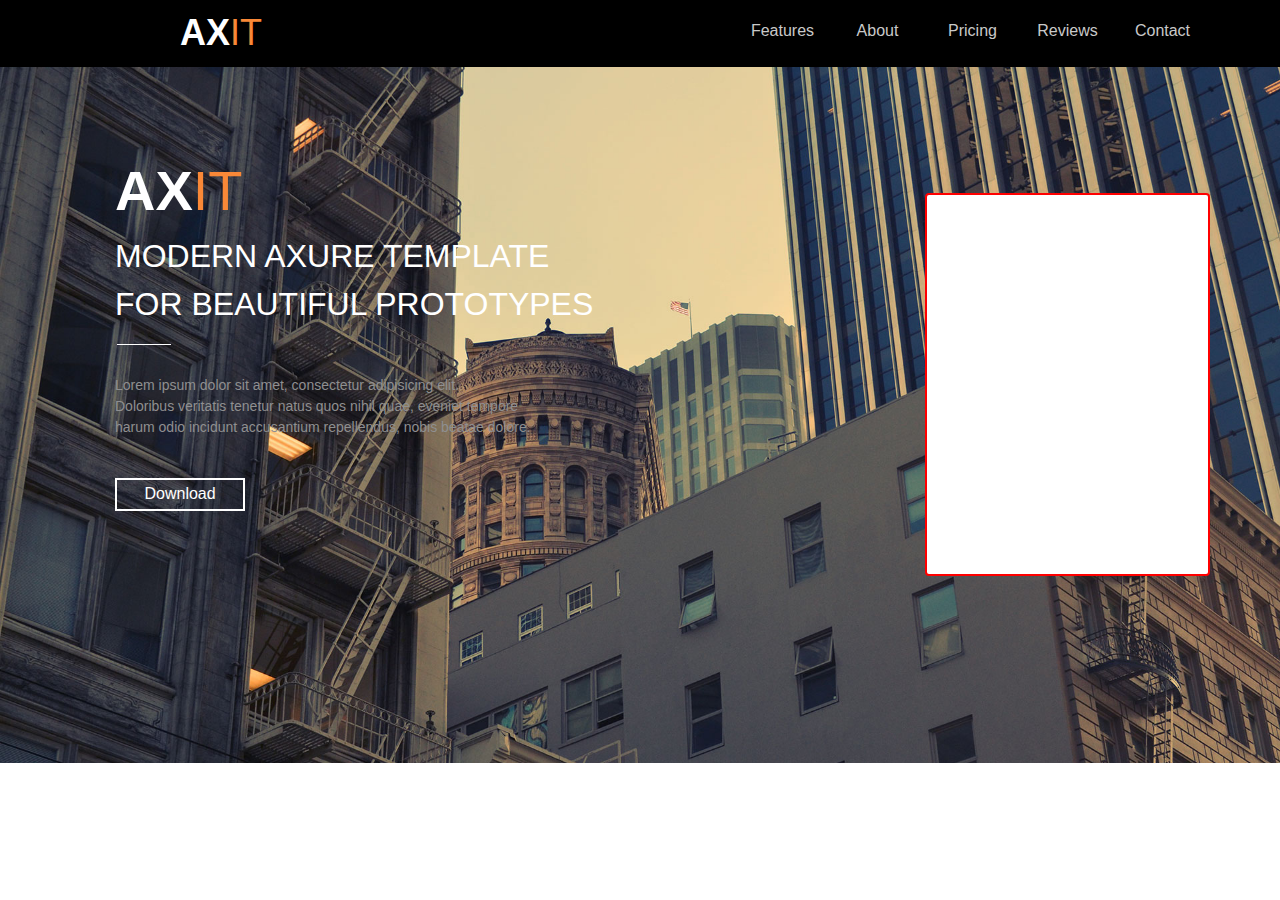
==== Project_5/index.html @ e91014ca "Project_5" ====
<!DOCTYPE html>
<html lang="en">
<head>
	<meta charset="UTF-8">
	<title>Axit</title>
	<link rel="stylesheet" href="css/bootstrap.css">
	<link rel="stylesheet" href="css/style.css">
	<link rel="stylesheet" href="css/media-lg.css">
	<meta name="viewport" content="width=device-width, initial-scale=1, shrink-to-fit=no">
</head>
<body>
	
	
	<div class="header">
		<div class="container">
			<div class="row">
			<div class="col-xl-1 offset-xl-1 col-lg-1 col-md-1 col-sm-1 text-center">
				<a href="#" class="head-logo">AX<span>IT</span></a>
			</div>
			<div class="col-xl-1 offset-xl-5 col-lg-1 offset-lg-6 col-md-1 offset-md-2 col-sm-1 offset-sm-2 col-4 offset-1 text-center">
				<a href="#" class="head-links">Features</a>
			</div>
			<div class="col-xl-1 offset-xl-0 col-lg-1 offset-lg-0 col-md-1 offset-md-1 col-sm-1 offset-sm-1 col-4 offset-2 text-center">
				<a href="#" class="head-links about">About</a>
			</div>
			<div class="col-xl-1 offset-xl-0 col-lg-1 offset-lg-0 col-md-1 offset-md-1 col-sm-1 offset-sm-1 col-4 offset-1 text-center">
				<a href="#" class="head-links pricing">Pricing</a>
			</div>
			<div class="col-xl-1 offset-xl-0 col-lg-1 offset-lg-0 col-md-1 offset-md-1 col-sm-1 offset-sm-1 col-4 offset-2 text-center">
				<a href="#" class="head-links reviews">Reviews</a>
			</div>
			<div class="col-xl-1 offset-xl-0 col-lg-1 offset-lg-0 col-md-1 offset-md-1 col-sm-1 offset-sm-1 col-4 offset-4 text-center">
				<a href="#" class="head-links contact">Contact</a>
			</div>
		</div>
		</div>
	</div>
	
	<div class="block-1">
		<div class="container">
			<div class="row">
				<div class="col-xl-6 offset-xl-0 col-lg-6 offset-lg-0 col-sm-10 offset-md-1">
					<div class="container">
						<div class="block-1-h1 col-xl-1 offset-xl-0 col-lg-1 offset-lg-0 col-md-10 offset-md-2 col-sm-12 offset-sm-2 text-center">
							<h1>AX<span>IT</span></h1>
						</div>
						<div class="block-1-largePar col-xl-12 offset-xl-0 col-lg-12 offset-lg-0 col-md-10 offset-md-2 col-sm-12 offset-sm-2 col-12 offset-2 text-uppercase">
							<p>
								modern axure template <br>
								for beautiful prototypes
							</p>
						</div>
						<hr>
						<br>
						<div class="block-1-smallPar col-xl-12 offset-xl-0 col-lg-12 offset-lg-0 col-md-10 offset-md-2 col-sm-12 offset-sm-2 col-12 offset-2">
							<p>
								Lorem ipsum dolor sit amet, consectetur adipisicing elit. <br>
								Doloribus veritatis tenetur natus quos nihil quae, eveniet tempore <br>
								harum odio incidunt accusantium repellendus, nobis beatae dolore.
							</p>
						</div>
						<br>
						<div class="bbtn col-xl-2 offset-xl-0 col-lg-2 offset-lg-0 col-md-2 offset-md-5 col-sm-3 offset-sm-4 col-2 offset-4">
							<button class="butn">Download</button>
						</div>
					</div> 
				</div>
				<div class="form-reg col-xl-3 offset-xl-3 col-lg-3 offset-lg-3">
					<!-- <form action="" method="post" name="formReg" id="formReg">
					                        <h3>Try Your <span>FREE</span> Trial Today</h3>
					                          <div class="input-name">
					                          	<input type="text" placeholder="Name" class="color" id="name" name="name">
					                          	<div class="for-name" style="margin-top: 5%;" id="forName">
					                          		<p style="margin: 0;">
					                          			<img src="img/red-cross.png" alt="Red cross" style="margin-top: 2.5px;" title="Вы не ввели имя">
					                          		</p>
					                          	</div>
					                          </div>
					                          <div class="input-email">
					                          	<input type="email" placeholder="Email" name="email" id="email">
					                          	<div class="for-name" style="margin-top: 5%;" id="forEmail">
					                          		<p style="margin: 0;">
					                          			<img src="img/red-cross.png" alt="Red cross" style="margin-top: 2.5px;" title="Вы не ввели email">
					                          		</p>
					                          	</div>
					                          </div>
					                          <div class="input-password">
					                          	<input type="password" placeholder="Password" name="pass" id="pass">
					                          	<div class="for-password" style="margin-top: 5%;" id="forPassword">
					                          		<p style="margin: 0;">
					                          			<img src="img/red-cross.png" alt="Red cross" style="margin-top: 2.5px;" title="Вы не ввели пароль">
					                          		</p>
					                          	</div>
					                          </div>
					                           <input type="submit" value="Get Started" id="myBtn" name="btn">
					                      </form> -->
				</div>
			</div>
		</div>
	</div>
	

	
	
	
	
	
	
	
	
	
	
	
	
	
	
	
	
	<script src="script.js"></script>
</body>
</html>
---- Project_5/css/style.css ----
a:hover, a:focus {
    color: @nonhoovercolor;
}
.box {
	border: 2px solid red;
	height: 50px;
}
.header {
	background: #000;
	padding: 0.5% 0 0.5% 0;
}
.head-logo {
	color: #fff;
	font-weight: bolder;
	font-size: 36px;
}
.head-logo span {
	color: #f98837;
	font-weight: 400;
}
.head-links {
	font-size: 16px;
	line-height: 50px;
	color: #c9c9c9;
	text-align: center;
}
.block-1 {
	background-image: url(img/block-1_bg.png);
    background-repeat: no-repeat;
    background-attachment: scroll;
    background-size: cover;
    height: 77.4vh;
	color: #fff;
}
.block-1 hr {
	width: 10.6%;
    height: 1.5px;
    border: none;
    background: #fff;
    margin: 2% 0 1% 3.4%;
}
.block-1-h1 {
	margin-top: 10vh;
}
.block-1-h1 h1 {
	font-weight: bolder; 
	font-size: 56px;
}
.block-1-h1 h1 span {
	color: #f98837;
	font-weight: 300;
}
.block-1-largePar p {
	font-size: 32px;
	font-weight: 300;
}
.block-1-smallPar p {
	font-size: 14px;
	color: #8f8f90;
}
.butn {
	border: 2px solid #fff;
    background-color: rgba(255,255,255, 0);
    color: #fff;
    padding: 5% 50%;
}
.butn:hover {
    -webkit-transform: scale(1.1);
    -moz-transform: scale(1.1);
    -o-transform: scale(1.1);
    margin-left: 1%;
    cursor: pointer;
}
.butn:active {
    -webkit-transform: scale(1);
    -moz-transform: scale(1);
    -o-transform: scale(1);
    border: 2px solid #656565;
    color: #b9b9b9;
    font-weight: bold;
}
.block-1 .box {
	color: red;
	height: 200px;
	border: 2px solid red;
}


/* Форма регистрации */


.form-reg {
	margin-top: 14vh;
	background: #fff;
    border-radius: 4px;
    display: flex;
    flex-direction: column;
	height: 42.6vh;
	border: 2px solid red;
}
/*
form h3 {
	font-size: 20px;
	color: #000;
}
form {
    background: #fff;
    border-radius: 4px;
    display: inline-flex;
    flex-direction: column;
}
form h3 {
	text-align: center;
    margin: 3% 0 5% 0%;
	font-weight: 700;
}
form h3 span {
    color: #ff8b38;
}
form input {
    margin: 5% 10% 6% 10%;
    padding-top: 5%;
    border: none;
    border-bottom: 1px solid #d6d6d6;
    outline: none;
}
form input:focus {
    border-bottom: 1px solid #ff8b3b;
}

form #myBtn {
    width: 50%;
    margin: 5.2% 0 0 25%;
    padding: 5% 0 5% 0;
    background: #ff8b38;
    color: #fff;
    border: none;
    border-radius: 10px;
    font-weight: 600;
}
#myBtn:hover {
    background-color: rgba(255,139,56,0.85);
    color: #fff;
    cursor: pointer;
}
#myBtn:visited {
    border: 5px solid red;
}

form .input-name, form .input-email, form .input-password {
	display: inline-flex;
    flex-direction: row;
}
#forName, #forEmail, #forPassword {
	display: none;
}
*/





/*
@media (min-width: 993px) and (max-width: 1199px) {
	.block-1 .block-1-largePar p {
		font-size: 16px;
	}
}
*/
/*
@media screen and (max-width: 837px) {
	.block-1 {
		background-size: contain;
	}
}
*/
/*
@media screen and (max-width: 575px) {
	.block-1 {
		background-size: cover;
		
	}
}
*/
---- Project_5/css/media-lg.css ----
@media (min-width: 993px) and (max-width: 1200px) {
	.block-1-largePar p {
		font-size: 30px;
	}
	.block-1-smallPar p {
		font-size: 12px;
	}
}
@media (min-width: 768px) and (max-width: 992px) {
	.form-reg {
		display: none;
	}
	
	.block-1-largePar p {
		text-align: center;
	}
	.block-1 hr {
		width: 90%;
		margin-left: 12.2%;
	}
	.block-1-smallPar p {
		text-align: center;
	}
}
@media (min-width: 576px) and (max-width: 768px) {
	.form-reg {
		display: none;
	}
	.block-1-largePar p {
		text-align: center;
		font-size: 28px;
	}
	.block-1 hr {
		width: 100%;
		margin-left: 16.6%;
	}
	.block-1-smallPar p {
		text-align: center;
		font-size: 12px;
	}
}
@media (min-width: 10px) and (max-width: 576px) {
	.block-1-h1 {
		margin-top: 7vh;
	}
	.block-1-largePar p {
		font-size: 24px;
	}
	.block-1-smallPar p {
		font-size: 10px;
	}
	.form-reg {
		display: none;
	}
	.block-1 hr {
		width: 90%;
		margin-left: 20%;
	}
}
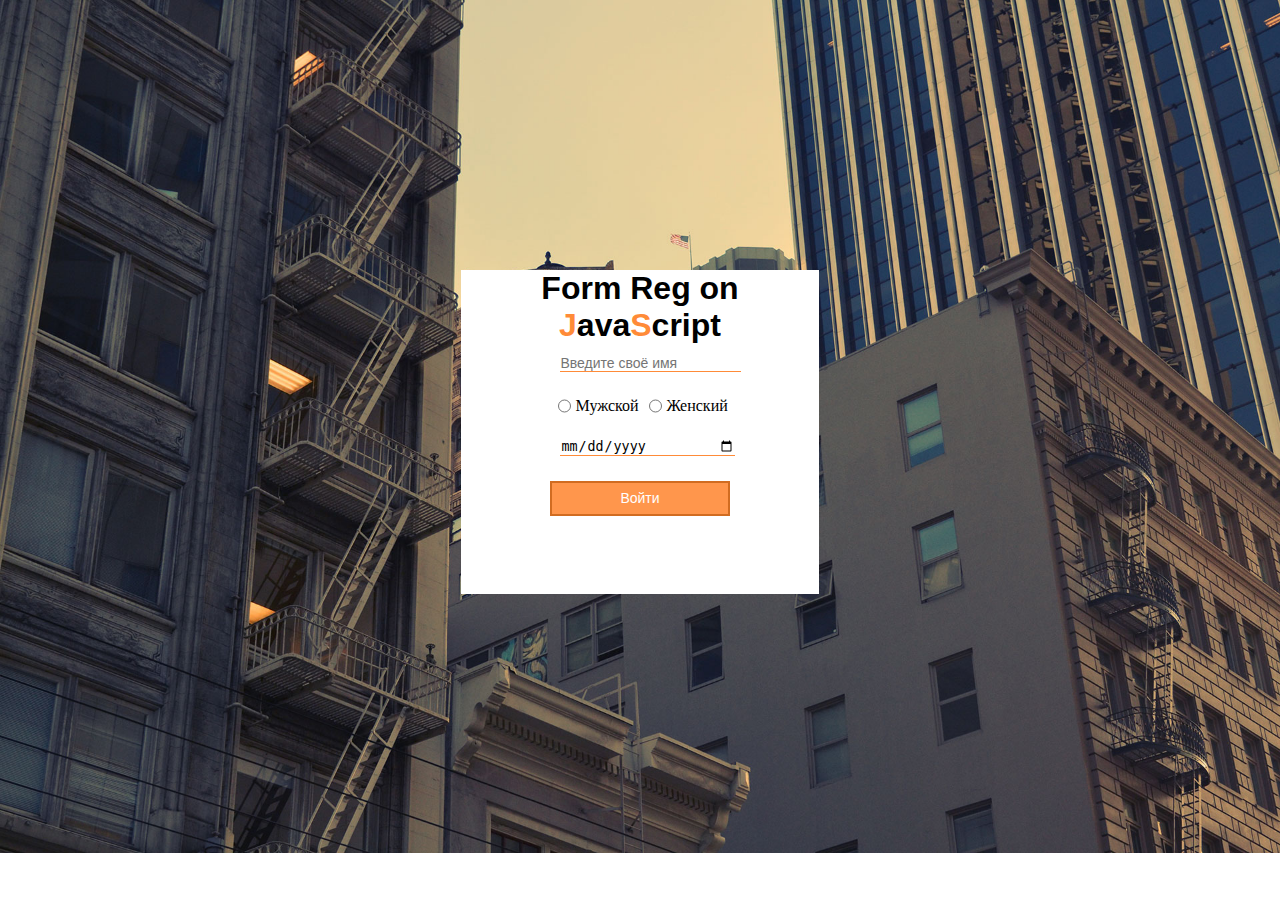
==== commit 658072a6: "Project_5" ====
--- a/Project_5/index.html
+++ b/Project_5/index.html
@@ -1,121 +1,58 @@
 <!DOCTYPE html>
 <html lang="en">
 <head>
-	<meta charset="UTF-8">
-	<title>Axit</title>
-	<link rel="stylesheet" href="css/bootstrap.css">
-	<link rel="stylesheet" href="css/style.css">
-	<link rel="stylesheet" href="css/media-lg.css">
-	<meta name="viewport" content="width=device-width, initial-scale=1, shrink-to-fit=no">
+    <meta charset="UTF-8">
+    <title>Form registration on JavaScript</title>
+    <link rel="stylesheet" href="style.css">
+    <link rel="stylesheet" href="">
 </head>
 <body>
-	
-	
-	<div class="header">
-		<div class="container">
-			<div class="row">
-			<div class="col-xl-1 offset-xl-1 col-lg-1 col-md-1 col-sm-1 text-center">
-				<a href="#" class="head-logo">AX<span>IT</span></a>
-			</div>
-			<div class="col-xl-1 offset-xl-5 col-lg-1 offset-lg-6 col-md-1 offset-md-2 col-sm-1 offset-sm-2 col-4 offset-1 text-center">
-				<a href="#" class="head-links">Features</a>
-			</div>
-			<div class="col-xl-1 offset-xl-0 col-lg-1 offset-lg-0 col-md-1 offset-md-1 col-sm-1 offset-sm-1 col-4 offset-2 text-center">
-				<a href="#" class="head-links about">About</a>
-			</div>
-			<div class="col-xl-1 offset-xl-0 col-lg-1 offset-lg-0 col-md-1 offset-md-1 col-sm-1 offset-sm-1 col-4 offset-1 text-center">
-				<a href="#" class="head-links pricing">Pricing</a>
-			</div>
-			<div class="col-xl-1 offset-xl-0 col-lg-1 offset-lg-0 col-md-1 offset-md-1 col-sm-1 offset-sm-1 col-4 offset-2 text-center">
-				<a href="#" class="head-links reviews">Reviews</a>
-			</div>
-			<div class="col-xl-1 offset-xl-0 col-lg-1 offset-lg-0 col-md-1 offset-md-1 col-sm-1 offset-sm-1 col-4 offset-4 text-center">
-				<a href="#" class="head-links contact">Contact</a>
-			</div>
-		</div>
-		</div>
-	</div>
-	
-	<div class="block-1">
-		<div class="container">
-			<div class="row">
-				<div class="col-xl-6 offset-xl-0 col-lg-6 offset-lg-0 col-sm-10 offset-md-1">
-					<div class="container">
-						<div class="block-1-h1 col-xl-1 offset-xl-0 col-lg-1 offset-lg-0 col-md-10 offset-md-2 col-sm-12 offset-sm-2 text-center">
-							<h1>AX<span>IT</span></h1>
-						</div>
-						<div class="block-1-largePar col-xl-12 offset-xl-0 col-lg-12 offset-lg-0 col-md-10 offset-md-2 col-sm-12 offset-sm-2 col-12 offset-2 text-uppercase">
-							<p>
-								modern axure template <br>
-								for beautiful prototypes
-							</p>
-						</div>
-						<hr>
-						<br>
-						<div class="block-1-smallPar col-xl-12 offset-xl-0 col-lg-12 offset-lg-0 col-md-10 offset-md-2 col-sm-12 offset-sm-2 col-12 offset-2">
-							<p>
-								Lorem ipsum dolor sit amet, consectetur adipisicing elit. <br>
-								Doloribus veritatis tenetur natus quos nihil quae, eveniet tempore <br>
-								harum odio incidunt accusantium repellendus, nobis beatae dolore.
-							</p>
-						</div>
-						<br>
-						<div class="bbtn col-xl-2 offset-xl-0 col-lg-2 offset-lg-0 col-md-2 offset-md-5 col-sm-3 offset-sm-4 col-2 offset-4">
-							<button class="butn">Download</button>
-						</div>
-					</div> 
-				</div>
-				<div class="form-reg col-xl-3 offset-xl-3 col-lg-3 offset-lg-3">
-					<!-- <form action="" method="post" name="formReg" id="formReg">
-					                        <h3>Try Your <span>FREE</span> Trial Today</h3>
-					                          <div class="input-name">
-					                          	<input type="text" placeholder="Name" class="color" id="name" name="name">
-					                          	<div class="for-name" style="margin-top: 5%;" id="forName">
-					                          		<p style="margin: 0;">
-					                          			<img src="img/red-cross.png" alt="Red cross" style="margin-top: 2.5px;" title="Вы не ввели имя">
-					                          		</p>
-					                          	</div>
-					                          </div>
-					                          <div class="input-email">
-					                          	<input type="email" placeholder="Email" name="email" id="email">
-					                          	<div class="for-name" style="margin-top: 5%;" id="forEmail">
-					                          		<p style="margin: 0;">
-					                          			<img src="img/red-cross.png" alt="Red cross" style="margin-top: 2.5px;" title="Вы не ввели email">
-					                          		</p>
-					                          	</div>
-					                          </div>
-					                          <div class="input-password">
-					                          	<input type="password" placeholder="Password" name="pass" id="pass">
-					                          	<div class="for-password" style="margin-top: 5%;" id="forPassword">
-					                          		<p style="margin: 0;">
-					                          			<img src="img/red-cross.png" alt="Red cross" style="margin-top: 2.5px;" title="Вы не ввели пароль">
-					                          		</p>
-					                          	</div>
-					                          </div>
-					                           <input type="submit" value="Get Started" id="myBtn" name="btn">
-					                      </form> -->
-				</div>
-			</div>
-		</div>
-	</div>
-	
-
-	
-	
-	
-	
-	
-	
-	
-	
-	
-	
-	
-	
-	
-	
-	
-	
-	<script src="script.js"></script>
+    
+    
+    
+    
+    <form action="" method="post" name="form" id="form">
+        <h1 style="text-align: center; font-family: 'Open Sans', sans-serif;">Form Reg on <span>J</span>ava<span>S</span>cript</h1>
+        <div class="input_name">
+            <input class="for_name" type="text" placeholder="Введите своё имя" id="name">
+            <div class="for_name" id="forName">
+                <p style="margin: 0;"><img src="img/red-cross.png" alt="Red cross" style="margin-top: 2.5px;" title="Вы не ввели имя"></p>
+            </div>
+        </div>
+        
+        
+        <br><br>
+        
+        
+        <div class="input_status">
+            <input type="radio" id="men" name="status" value="men">
+            <label for="men" style="margin: 0 10px 0 5px">Мужской</label>
+            <input type="radio" id="women" name="status" value="women">
+            <label for="women" style="margin: 0 10px 0 5px;">Женский</label>
+            <div class="for_status" id="forStatus">
+                <p style="margin: 0;"><img src="img/red-cross.png" alt="Red cross" style="margin-top: 2.5px;" title="Вы не ввели пол"></p>
+            </div>
+        </div>
+        
+        
+        <br><br>
+        
+        
+        <div class="input_date">
+            <input type="date" id="date" style="width: 175px;">
+            <div class="for_date" id="forDate">
+                <p style="margin: 0;"><img src="img/red-cross.png" alt="Red Cross" style="margin-top: 2.5px;" title="Вы не указали дату рождения"></p>
+            </div>
+        </div>
+        
+        
+        <br><br>
+        
+        
+        <input type="submit" value="Войти" name="submit" id="myButton"/> 
+        
+        
+    </form>
+    <script type="text/javascript" src="script.js"></script> 
 </body>
 </html>--- a/Project_5/style.css
+++ b/Project_5/style.css
@@ -0,0 +1,78 @@
+* {
+    margin: 0;
+    padding: 0;
+}
+a {
+    text-decoration: none;
+}
+body {
+    background-image: url(img/reg_bg.png);
+    background-repeat: no-repeat;
+    background-attachment: scroll;
+    background-size: cover;
+}
+form {
+    background: #fff;
+    display: block;
+    width: 28%;
+    margin: 30vh 0 0 36%;
+    height: 36vh;
+}
+form h1 span {
+    color: #ff8b38;
+}
+
+.input_name input { /* Для имени */
+    margin: 0 10px 0 10px;
+    border: none;
+    border-bottom: 1px solid #ff8b38;
+    outline: none;
+    font-size: 14px;
+}
+.input_name {
+    margin: 3% 0 0 25%;
+}
+.input_status {
+    margin: 2% 0 0 27%;
+}
+.input_date {
+    margin-left: 25%;
+}
+.input_date input { /* Для даты */
+    margin: 0 10px 0 10px;
+    border: none;
+    border-bottom: 1px solid #ff8b38;
+    outline: none;
+}
+.input_name, .input_status, .input_date { /* Для имени, пола и даты */
+    display: inline-flex;
+    flex-direction: row;
+}
+#forName, #forStatus, #forDate { /* Для имени, пола и даты */
+    display: none;
+}
+
+
+
+
+
+
+
+/* Для кнопки */
+
+#myButton {
+    background-color: rgba(255,139,56,0.9);
+    color: #fff;
+    cursor: pointer;
+    border: 2px solid #d16c21;
+    width: 50%;
+    padding: 2% 0%;
+    margin: 2% 0 0 25%;
+    font-size: 14px;
+}
+#myButton:hover {
+    cursor: pointer;
+    background: rgba(255,139,56,0.8);
+    transition: 0.2s;
+    border: 2px solid #ff8b21;
+}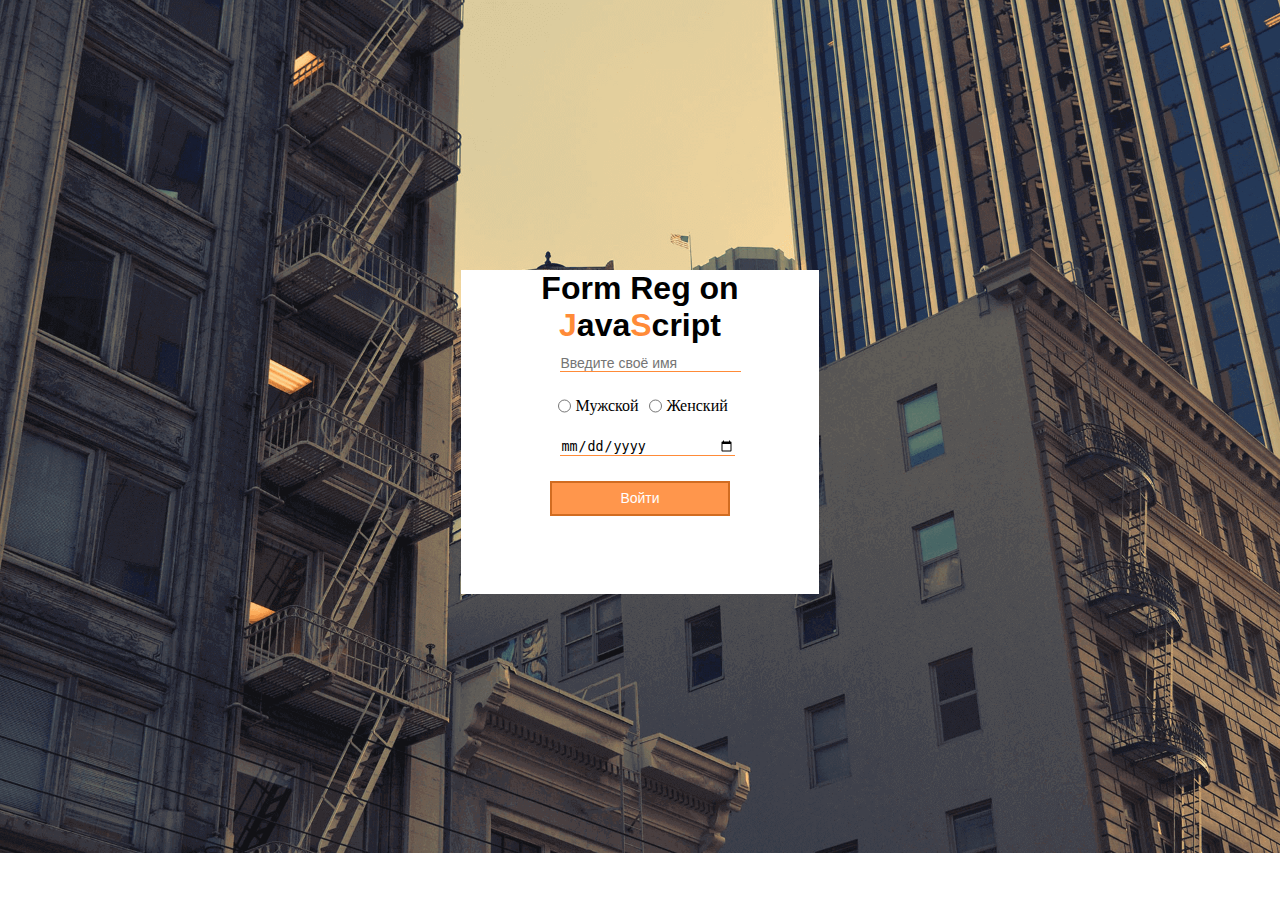
==== commit 8676afa2: "Update index.html" ====
--- a/Project_5/index.html
+++ b/Project_5/index.html
@@ -30,7 +30,7 @@
             <input type="radio" id="women" name="status" value="women">
             <label for="women" style="margin: 0 10px 0 5px;">Женский</label>
             <div class="for_status" id="forStatus">
-                <p style="margin: 0;"><img src="img/red-cross.png" alt="Red cross" style="margin-top: 2.5px;" title="Вы не ввели пол"></p>
+                <p style="margin: 0;"><img src="img/red-cross.png" alt="Red cross" style="margin-top: 2.5px;" title="Вы не выбрали пол"></p>
             </div>
         </div>
         
@@ -55,4 +55,4 @@
     </form>
     <script type="text/javascript" src="script.js"></script> 
 </body>
-</html>+</html>
